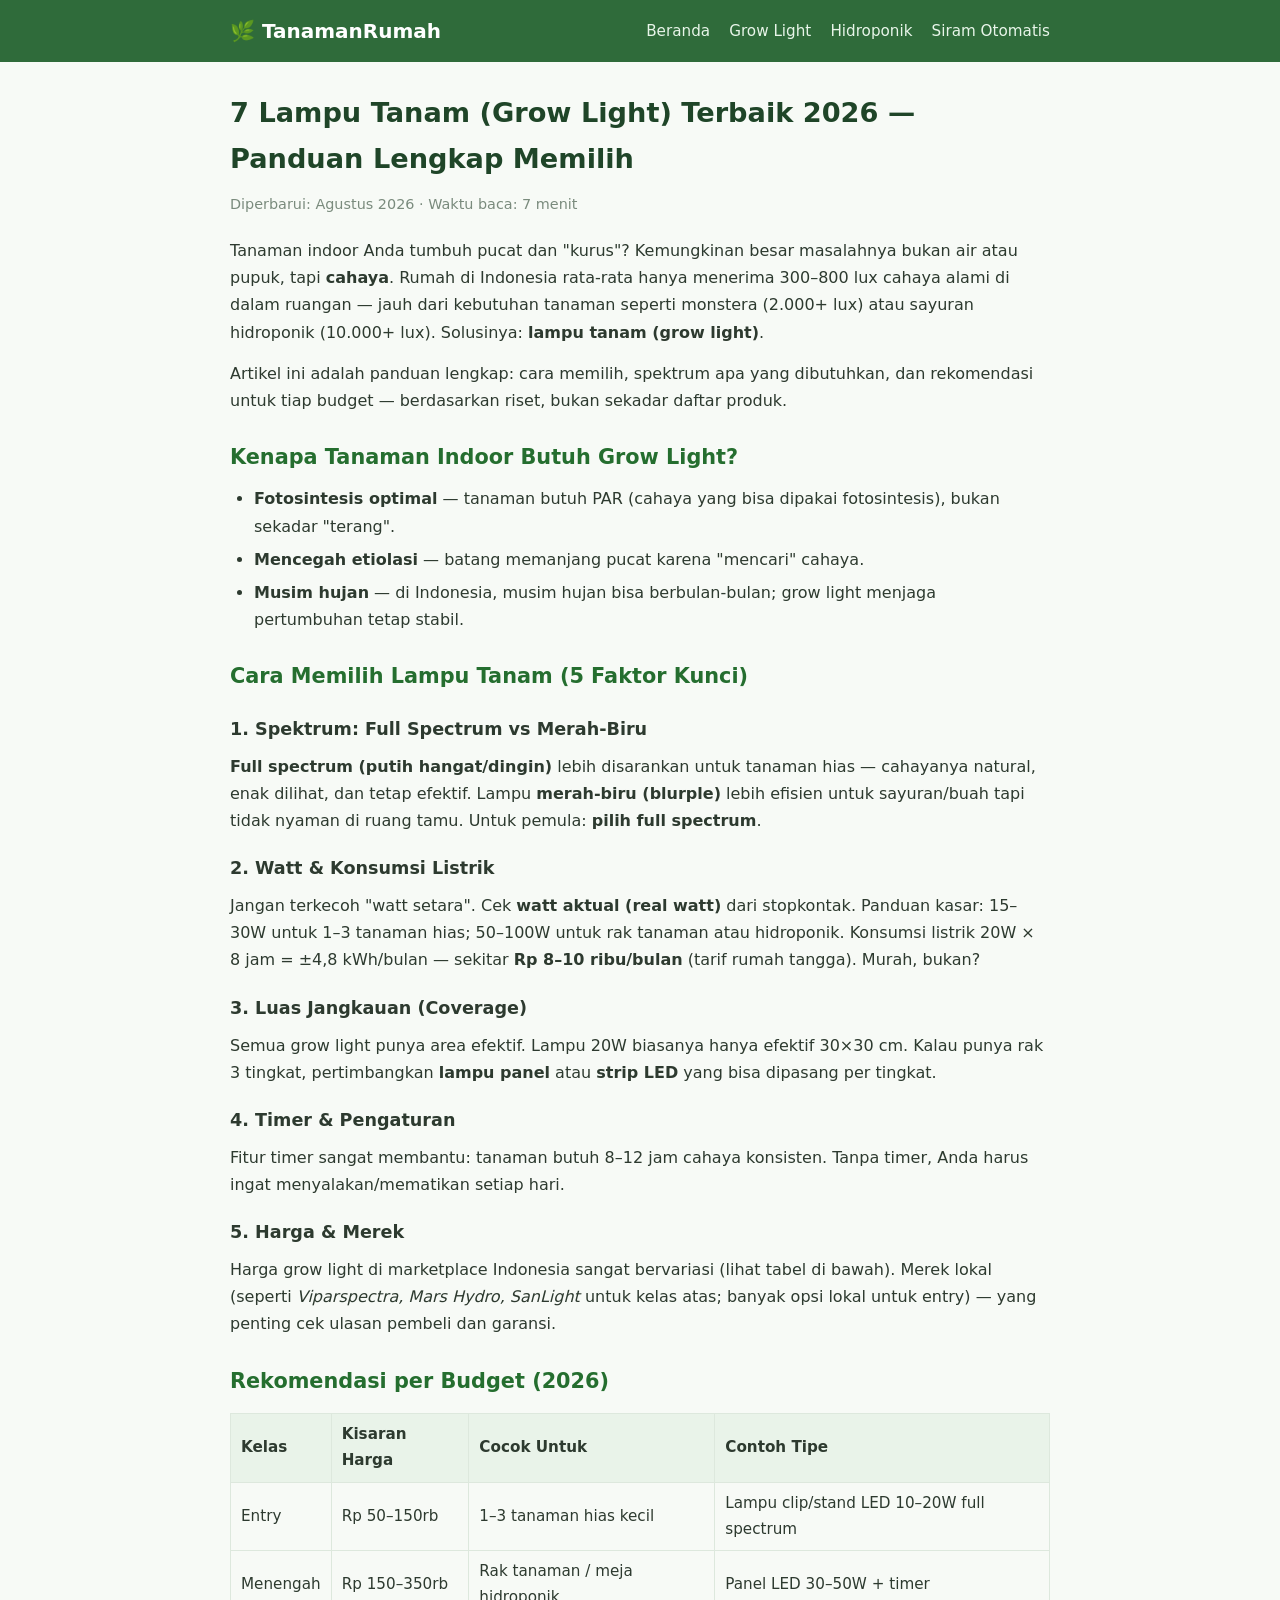
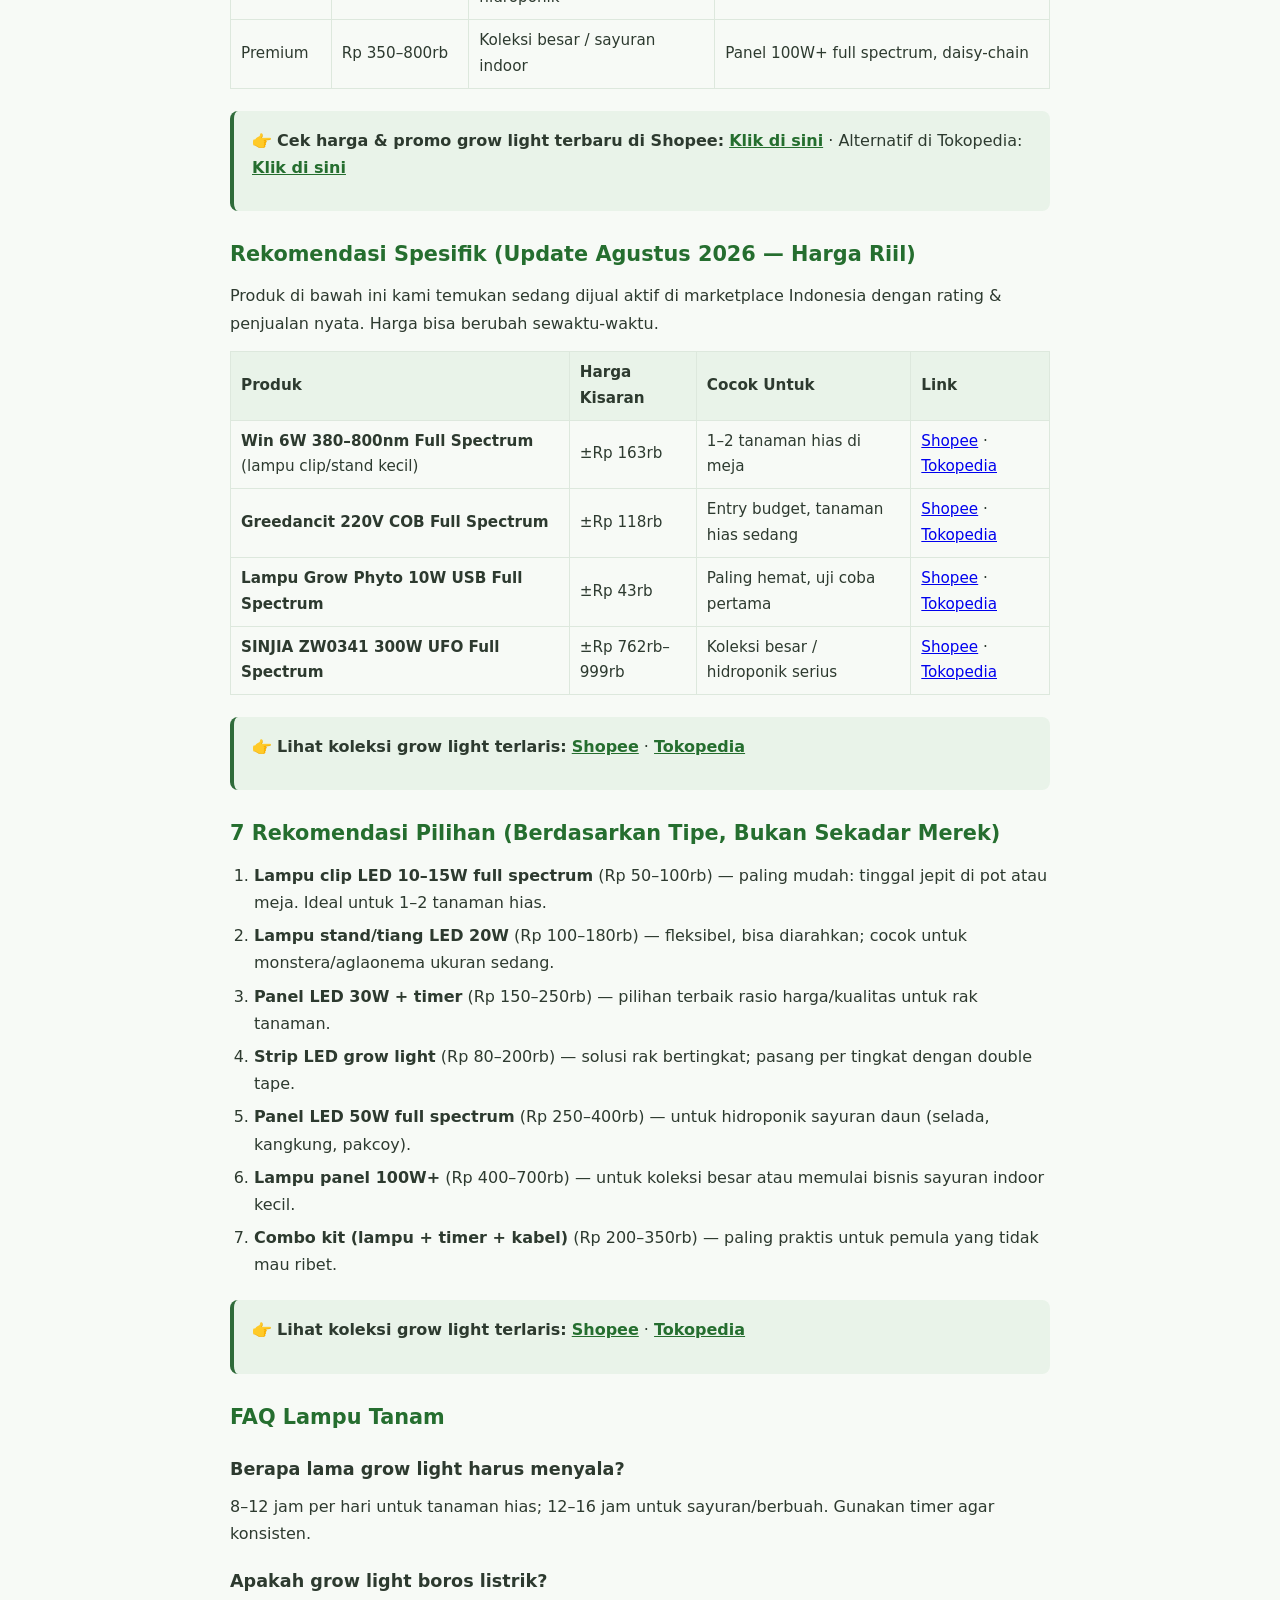
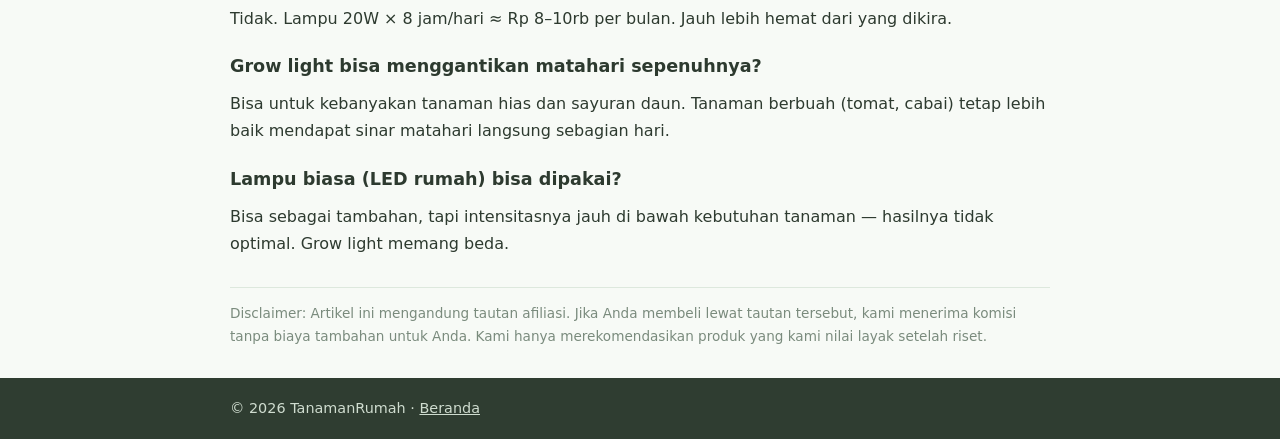
==== artikel/lampu-tanam-terbaik-2026.html @ 8b7bfa85 "Deploy situs TanamanRumah via API (3 artikel + link affiliate)" ====
<!DOCTYPE html>
<html lang="id">
<head>
<meta charset="UTF-8">
<meta name="viewport" content="width=device-width, initial-scale=1.0">
<title>7 Lampu Tanam (Grow Light) Terbaik 2026 — Panduan Lengkap Memilih</title>
<meta name="description" content="Panduan memilih lampu tanam (grow light) untuk tanaman indoor: spektrum, watt, luas jangkauan, plus rekomendasi untuk tiap budget 2026.">
<link rel="stylesheet" href="../css/style.css">
</head>
<body>
<header>
  <div class="container header-inner">
    <a href="../index.html" class="logo">🌿 TanamanRumah</a>
    <nav>
      <a href="../index.html">Beranda</a>
      <a href="lampu-tanam-terbaik-2026.html">Grow Light</a>
      <a href="kit-hidroponik-pemula.html">Hidroponik</a>
      <a href="alat-siram-otomatis.html">Siram Otomatis</a>
    </nav>
  </div>
</header>

<main class="container">
<article class="post">
<h1>7 Lampu Tanam (Grow Light) Terbaik 2026 — Panduan Lengkap Memilih</h1>
<p class="meta">Diperbarui: Agustus 2026 · Waktu baca: 7 menit</p>

<p>Tanaman indoor Anda tumbuh pucat dan "kurus"? Kemungkinan besar masalahnya bukan air atau pupuk, tapi <strong>cahaya</strong>. Rumah di Indonesia rata-rata hanya menerima 300–800 lux cahaya alami di dalam ruangan — jauh dari kebutuhan tanaman seperti monstera (2.000+ lux) atau sayuran hidroponik (10.000+ lux). Solusinya: <strong>lampu tanam (grow light)</strong>.</p>

<p>Artikel ini adalah panduan lengkap: cara memilih, spektrum apa yang dibutuhkan, dan rekomendasi untuk tiap budget — berdasarkan riset, bukan sekadar daftar produk.</p>

<h2>Kenapa Tanaman Indoor Butuh Grow Light?</h2>
<ul>
  <li><strong>Fotosintesis optimal</strong> — tanaman butuh PAR (cahaya yang bisa dipakai fotosintesis), bukan sekadar "terang".</li>
  <li><strong>Mencegah etiolasi</strong> — batang memanjang pucat karena "mencari" cahaya.</li>
  <li><strong>Musim hujan</strong> — di Indonesia, musim hujan bisa berbulan-bulan; grow light menjaga pertumbuhan tetap stabil.</li>
</ul>

<h2>Cara Memilih Lampu Tanam (5 Faktor Kunci)</h2>

<h3>1. Spektrum: Full Spectrum vs Merah-Biru</h3>
<p><strong>Full spectrum (putih hangat/dingin)</strong> lebih disarankan untuk tanaman hias — cahayanya natural, enak dilihat, dan tetap efektif. Lampu <strong>merah-biru (blurple)</strong> lebih efisien untuk sayuran/buah tapi tidak nyaman di ruang tamu. Untuk pemula: <strong>pilih full spectrum</strong>.</p>

<h3>2. Watt & Konsumsi Listrik</h3>
<p>Jangan terkecoh "watt setara". Cek <strong>watt aktual (real watt)</strong> dari stopkontak. Panduan kasar: 15–30W untuk 1–3 tanaman hias; 50–100W untuk rak tanaman atau hidroponik. Konsumsi listrik 20W × 8 jam = ±4,8 kWh/bulan — sekitar <strong>Rp 8–10 ribu/bulan</strong> (tarif rumah tangga). Murah, bukan?</p>

<h3>3. Luas Jangkauan (Coverage)</h3>
<p>Semua grow light punya area efektif. Lampu 20W biasanya hanya efektif 30×30 cm. Kalau punya rak 3 tingkat, pertimbangkan <strong>lampu panel</strong> atau <strong>strip LED</strong> yang bisa dipasang per tingkat.</p>

<h3>4. Timer & Pengaturan</h3>
<p>Fitur timer sangat membantu: tanaman butuh 8–12 jam cahaya konsisten. Tanpa timer, Anda harus ingat menyalakan/mematikan setiap hari.</p>

<h3>5. Harga & Merek</h3>
<p>Harga grow light di marketplace Indonesia sangat bervariasi (lihat tabel di bawah). Merek lokal (seperti <em>Viparspectra, Mars Hydro, SanLight</em> untuk kelas atas; banyak opsi lokal untuk entry) — yang penting cek ulasan pembeli dan garansi.</p>

<h2>Rekomendasi per Budget (2026)</h2>

<table>
  <tr><th>Kelas</th><th>Kisaran Harga</th><th>Cocok Untuk</th><th>Contoh Tipe</th></tr>
  <tr><td>Entry</td><td>Rp 50–150rb</td><td>1–3 tanaman hias kecil</td><td>Lampu clip/stand LED 10–20W full spectrum</td></tr>
  <tr><td>Menengah</td><td>Rp 150–350rb</td><td>Rak tanaman / meja hidroponik</td><td>Panel LED 30–50W + timer</td></tr>
  <tr><td>Premium</td><td>Rp 350–800rb</td><td>Koleksi besar / sayuran indoor</td><td>Panel 100W+ full spectrum, daisy-chain</td></tr>
</table>

<div class="cta">
  <p>👉 <strong>Cek harga & promo grow light terbaru di Shopee:</strong>
  <a href="https://s.shopee.co.id/9zwc0CdXIO" rel="nofollow sponsored">Klik di sini</a>
  · Alternatif di Tokopedia:
  <a href="https://tokopedia.link/AFFILIATE-TOKOPEDIA-GROWLIGHT-1" rel="nofollow sponsored">Klik di sini</a></p>
</div>

<h2>Rekomendasi Spesifik (Update Agustus 2026 — Harga Riil)</h2>
<p>Produk di bawah ini kami temukan sedang dijual aktif di marketplace Indonesia dengan rating & penjualan nyata. Harga bisa berubah sewaktu-waktu.</p>

<table>
  <tr><th>Produk</th><th>Harga Kisaran</th><th>Cocok Untuk</th><th>Link</th></tr>
  <tr><td><strong>Win 6W 380–800nm Full Spectrum</strong> (lampu clip/stand kecil)</td><td>±Rp 163rb</td><td>1–2 tanaman hias di meja</td><td><a href="https://s.shopee.co.id/9zwc0CdXIO" rel="nofollow sponsored">Shopee</a> · <a href="https://tokopedia.link/AFFILIATE-TOKOPEDIA-GROWLIGHT-1" rel="nofollow sponsored">Tokopedia</a></td></tr>
  <tr><td><strong>Greedancit 220V COB Full Spectrum</strong></td><td>±Rp 118rb</td><td>Entry budget, tanaman hias sedang</td><td><a href="https://s.shopee.co.id/9zwc0CdXIO" rel="nofollow sponsored">Shopee</a> · <a href="https://tokopedia.link/AFFILIATE-TOKOPEDIA-GROWLIGHT-2" rel="nofollow sponsored">Tokopedia</a></td></tr>
  <tr><td><strong>Lampu Grow Phyto 10W USB Full Spectrum</strong></td><td>±Rp 43rb</td><td>Paling hemat, uji coba pertama</td><td><a href="https://s.shopee.co.id/AFFILIATE-SHOPEE-GROWLIGHT-3" rel="nofollow sponsored">Shopee</a> · <a href="https://tokopedia.link/AFFILIATE-TOKOPEDIA-GROWLIGHT-3" rel="nofollow sponsored">Tokopedia</a></td></tr>
  <tr><td><strong>SINJIA ZW0341 300W UFO Full Spectrum</strong></td><td>±Rp 762rb–999rb</td><td>Koleksi besar / hidroponik serius</td><td><a href="https://s.shopee.co.id/AFFILIATE-SHOPEE-GROWLIGHT-4" rel="nofollow sponsored">Shopee</a> · <a href="https://tokopedia.link/AFFILIATE-TOKOPEDIA-GROWLIGHT-4" rel="nofollow sponsored">Tokopedia</a></td></tr>
</table>

<div class="cta">
  <p>👉 <strong>Lihat koleksi grow light terlaris:</strong>
  <a href="https://s.shopee.co.id/9zwc0CdXIO" rel="nofollow sponsored">Shopee</a> ·
  <a href="https://tokopedia.link/AFFILIATE-TOKOPEDIA-GROWLIGHT-2" rel="nofollow sponsored">Tokopedia</a></p>
</div>

<h2>7 Rekomendasi Pilihan (Berdasarkan Tipe, Bukan Sekadar Merek)</h2>
<ol>
  <li><strong>Lampu clip LED 10–15W full spectrum</strong> (Rp 50–100rb) — paling mudah: tinggal jepit di pot atau meja. Ideal untuk 1–2 tanaman hias.</li>
  <li><strong>Lampu stand/tiang LED 20W</strong> (Rp 100–180rb) — fleksibel, bisa diarahkan; cocok untuk monstera/aglaonema ukuran sedang.</li>
  <li><strong>Panel LED 30W + timer</strong> (Rp 150–250rb) — pilihan terbaik rasio harga/kualitas untuk rak tanaman.</li>
  <li><strong>Strip LED grow light</strong> (Rp 80–200rb) — solusi rak bertingkat; pasang per tingkat dengan double tape.</li>
  <li><strong>Panel LED 50W full spectrum</strong> (Rp 250–400rb) — untuk hidroponik sayuran daun (selada, kangkung, pakcoy).</li>
  <li><strong>Lampu panel 100W+</strong> (Rp 400–700rb) — untuk koleksi besar atau memulai bisnis sayuran indoor kecil.</li>
  <li><strong>Combo kit (lampu + timer + kabel)</strong> (Rp 200–350rb) — paling praktis untuk pemula yang tidak mau ribet.</li>
</ol>

<div class="cta">
  <p>👉 <strong>Lihat koleksi grow light terlaris:</strong>
  <a href="https://s.shopee.co.id/9zwc0CdXIO" rel="nofollow sponsored">Shopee</a> ·
  <a href="https://tokopedia.link/AFFILIATE-TOKOPEDIA-GROWLIGHT-2" rel="nofollow sponsored">Tokopedia</a></p>
</div>

<h2>FAQ Lampu Tanam</h2>
<h3>Berapa lama grow light harus menyala?</h3>
<p>8–12 jam per hari untuk tanaman hias; 12–16 jam untuk sayuran/berbuah. Gunakan timer agar konsisten.</p>
<h3>Apakah grow light boros listrik?</h3>
<p>Tidak. Lampu 20W × 8 jam/hari ≈ Rp 8–10rb per bulan. Jauh lebih hemat dari yang dikira.</p>
<h3>Grow light bisa menggantikan matahari sepenuhnya?</h3>
<p>Bisa untuk kebanyakan tanaman hias dan sayuran daun. Tanaman berbuah (tomat, cabai) tetap lebih baik mendapat sinar matahari langsung sebagian hari.</p>
<h3>Lampu biasa (LED rumah) bisa dipakai?</h3>
<p>Bisa sebagai tambahan, tapi intensitasnya jauh di bawah kebutuhan tanaman — hasilnya tidak optimal. Grow light memang beda.</p>

<p class="afiliasi-disclaimer">Disclaimer: Artikel ini mengandung tautan afiliasi. Jika Anda membeli lewat tautan tersebut, kami menerima komisi tanpa biaya tambahan untuk Anda. Kami hanya merekomendasikan produk yang kami nilai layak setelah riset.</p>
</article>
</main>

<footer>
  <div class="container">
    <p>© 2026 TanamanRumah · <a href="../index.html" style="color:#cfdccf">Beranda</a></p>
  </div>
</footer>
</body>
</html>
---- css/style.css ----
/* TanamanRumah — tema sederhana, mobile-first */
* { margin: 0; padding: 0; box-sizing: border-box; }
body {
  font-family: 'Segoe UI', system-ui, -apple-system, sans-serif;
  line-height: 1.7;
  color: #2d3a2f;
  background: #f7faf6;
}
.container { max-width: 860px; margin: 0 auto; padding: 0 20px; }

header { background: #2f6b3a; color: #fff; padding: 14px 0; position: sticky; top: 0; z-index: 10; }
.header-inner { display: flex; justify-content: space-between; align-items: center; flex-wrap: wrap; gap: 8px; }
.logo { color: #fff; font-weight: 700; font-size: 1.25rem; text-decoration: none; }
nav a { color: #e8f5e9; text-decoration: none; margin-left: 14px; font-size: 0.95rem; }
nav a:hover { text-decoration: underline; }

.hero { padding: 48px 0 28px; }
.hero h1 { font-size: 2rem; margin-bottom: 12px; color: #1f4528; }
.hero p { font-size: 1.05rem; color: #4a5b4d; }

.artikel-list { padding: 12px 0 32px; }
.artikel-list h2 { font-size: 1.4rem; margin-bottom: 16px; color: #1f4528; }
.kartu {
  background: #fff; border: 1px solid #dde8dd; border-radius: 10px;
  padding: 18px 20px; margin-bottom: 16px;
}
.kartu h3 { margin-bottom: 6px; }
.kartu h3 a { color: #256e2f; text-decoration: none; }
.kartu h3 a:hover { text-decoration: underline; }
.kartu p { color: #526054; font-size: 0.98rem; }

.tentang { background: #e9f3e9; border-radius: 10px; padding: 20px; margin-bottom: 32px; }
.tentang h2 { font-size: 1.2rem; color: #1f4528; margin-bottom: 8px; }

article.post h1 { font-size: 1.7rem; margin: 28px 0 10px; color: #1f4528; }
article.post .meta { color: #7a8b7d; font-size: 0.9rem; margin-bottom: 20px; }
article.post h2 { font-size: 1.3rem; margin: 26px 0 10px; color: #256e2f; }
article.post h3 { font-size: 1.1rem; margin: 20px 0 8px; color: #2d3a2f; }
article.post p { margin-bottom: 14px; }
article.post ul, article.post ol { margin: 0 0 14px 24px; }
article.post li { margin-bottom: 6px; }
article.post img { max-width: 100%; border-radius: 8px; }
article.post table { width: 100%; border-collapse: collapse; margin: 14px 0; font-size: 0.95rem; }
article.post th, article.post td { border: 1px solid #dde8dd; padding: 8px 10px; text-align: left; }
article.post th { background: #e9f3e9; }

.cta {
  background: #e9f3e9; border-left: 4px solid #2f6b3a; border-radius: 8px;
  padding: 16px 18px; margin: 22px 0;
}
.cta a { color: #256e2f; font-weight: 600; }

.afiliasi-disclaimer { font-size: 0.85rem; color: #7a8b7d; border-top: 1px solid #dde8dd; padding-top: 14px; margin-top: 30px; }

footer { background: #2f3d31; color: #cfdccf; padding: 18px 0; margin-top: 30px; font-size: 0.9rem; }
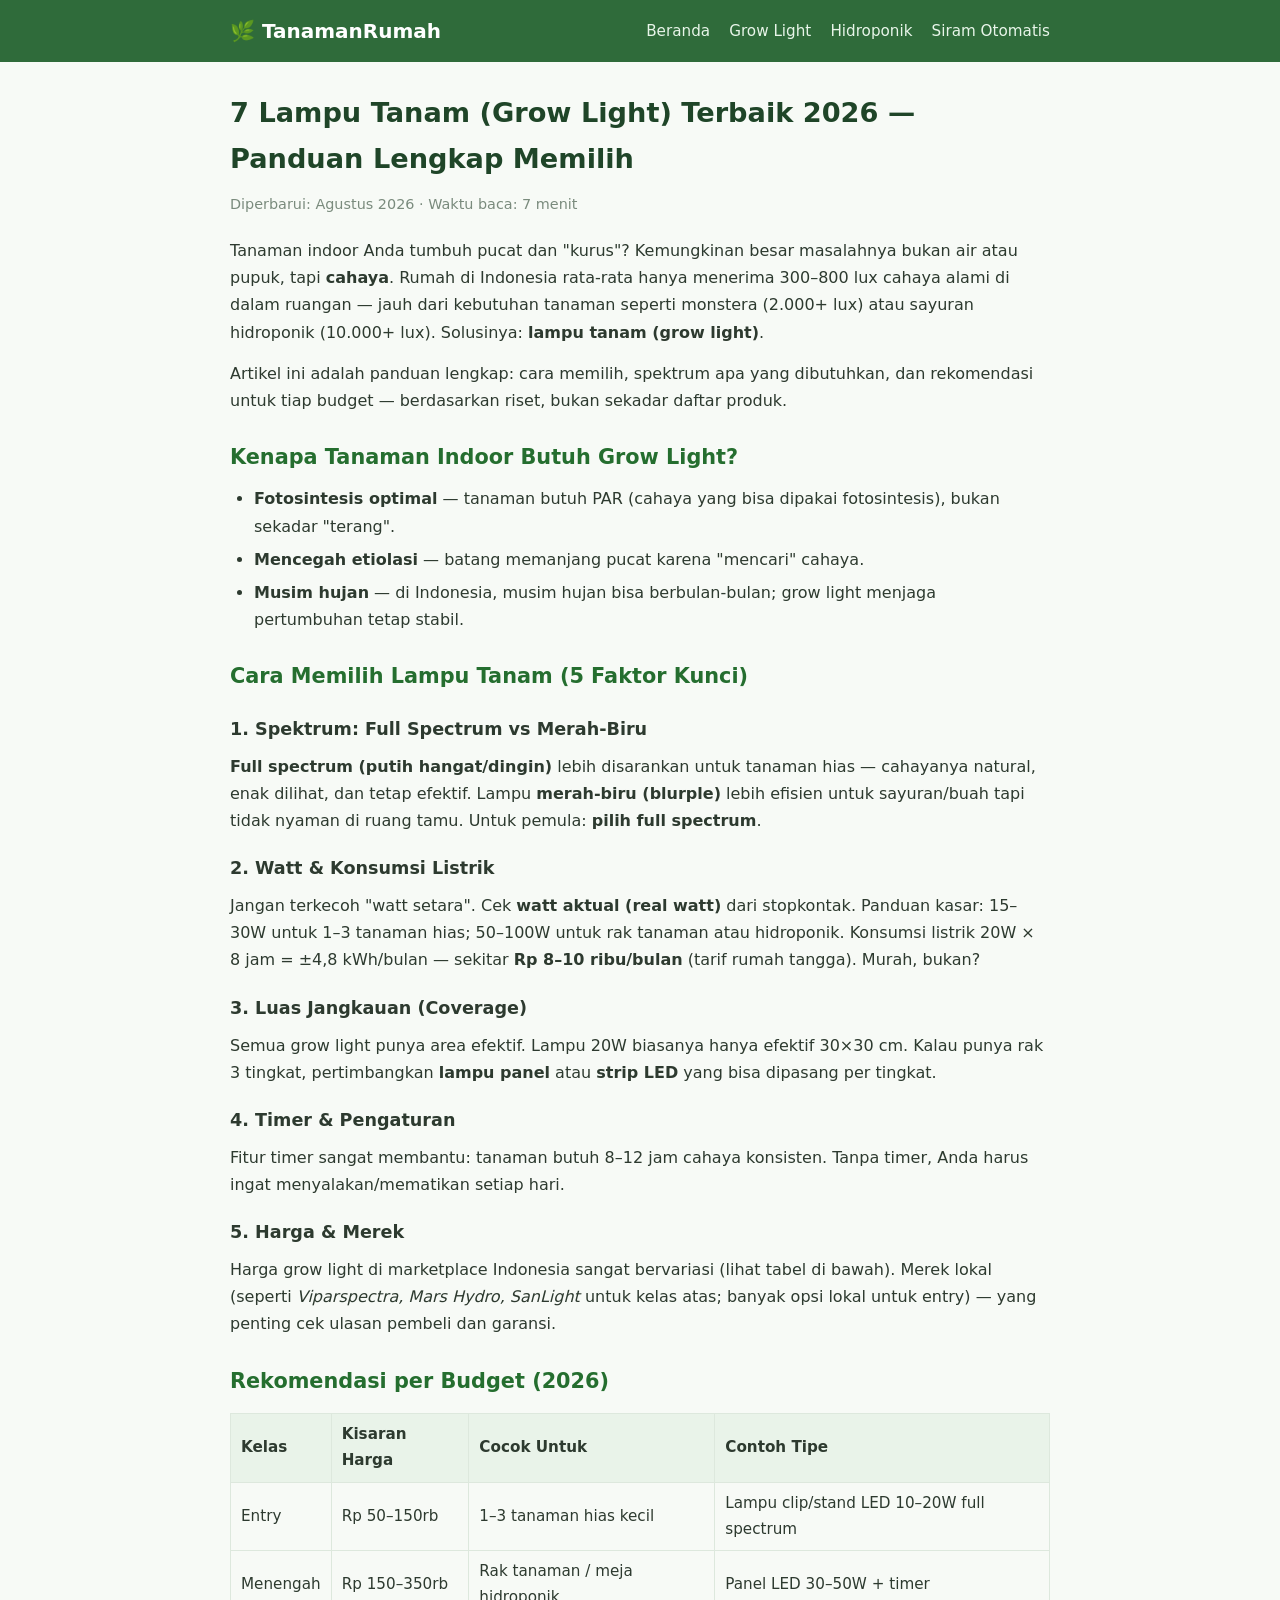
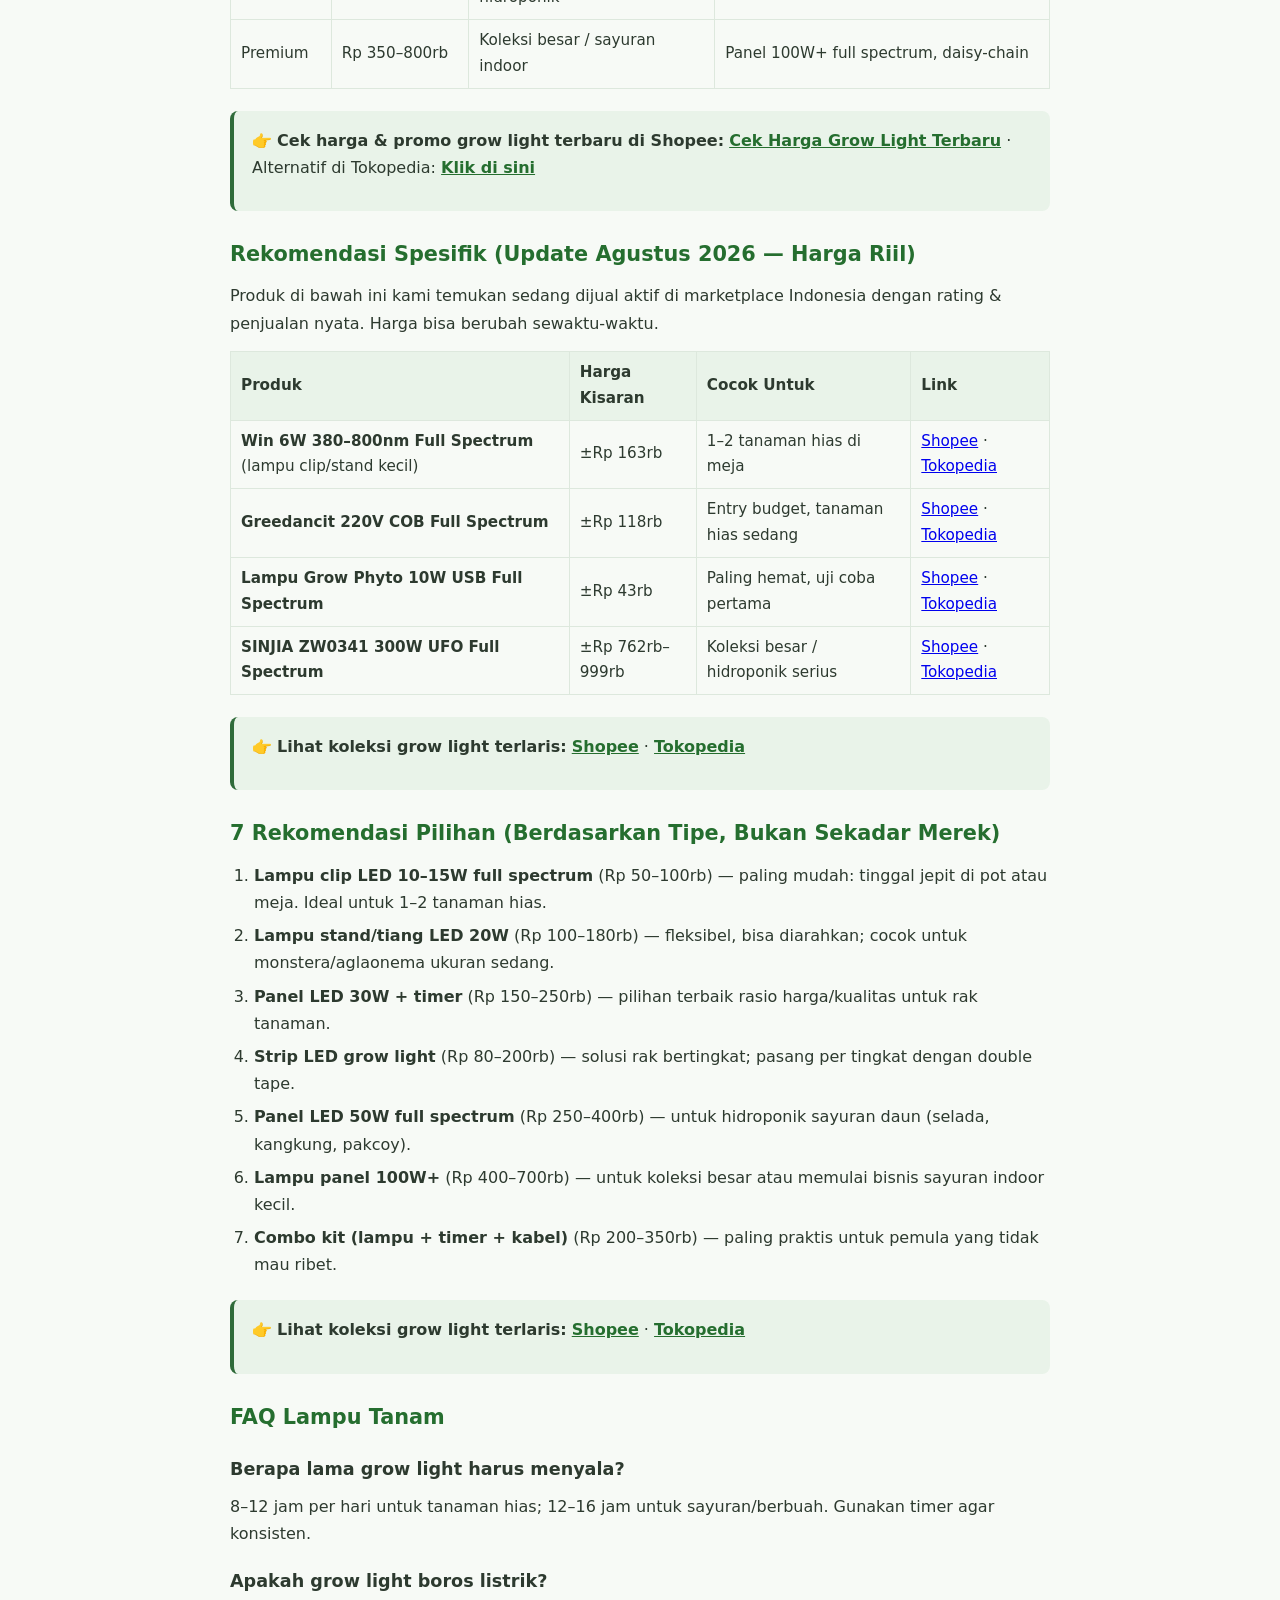
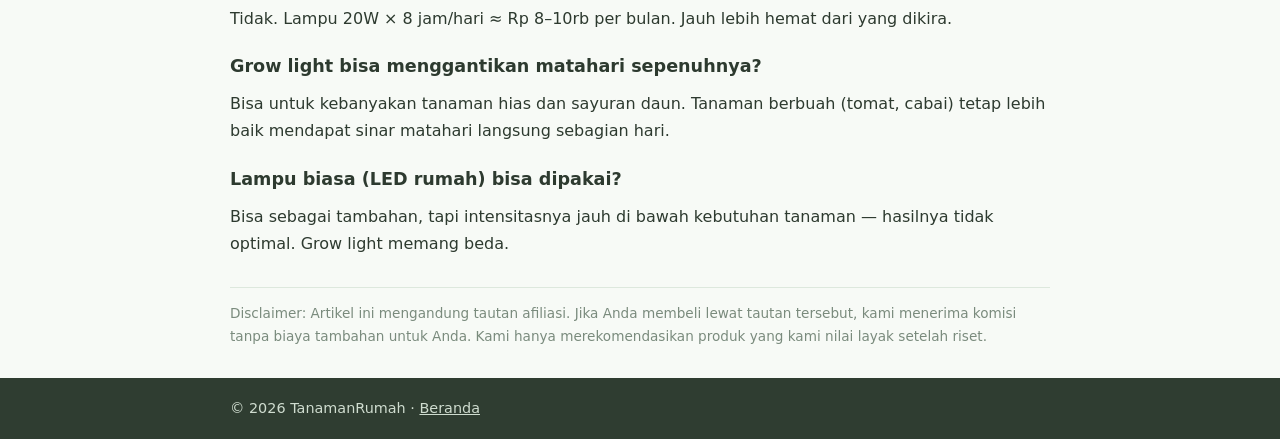
==== commit 150a035d: "Update situs (cron/otomatis)" ====
--- a/artikel/lampu-tanam-terbaik-2026.html
+++ b/artikel/lampu-tanam-terbaik-2026.html
@@ -64,7 +64,7 @@
 
 <div class="cta">
   <p>👉 <strong>Cek harga & promo grow light terbaru di Shopee:</strong>
-  <a href="https://s.shopee.co.id/9zwc0CdXIO" rel="nofollow sponsored">Klik di sini</a>
+  <a href="https://s.shopee.co.id/9zwc0CdXIO" rel="nofollow sponsored">Cek Harga Grow Light Terbaru</a>
   · Alternatif di Tokopedia:
   <a href="https://tokopedia.link/AFFILIATE-TOKOPEDIA-GROWLIGHT-1" rel="nofollow sponsored">Klik di sini</a></p>
 </div>
--- a/css/style.css
+++ b/css/style.css
@@ -17,6 +17,12 @@
 .hero { padding: 48px 0 28px; }
 .hero h1 { font-size: 2rem; margin-bottom: 12px; color: #1f4528; }
 .hero p { font-size: 1.05rem; color: #4a5b4d; }
+.hero-cta { margin-top: 18px; }
+.btn {
+  display: inline-block; background: #2f6b3a; color: #fff; text-decoration: none;
+  padding: 12px 22px; border-radius: 8px; font-weight: 600;
+}
+.btn:hover { background: #256e2f; }
 
 .artikel-list { padding: 12px 0 32px; }
 .artikel-list h2 { font-size: 1.4rem; margin-bottom: 16px; color: #1f4528; }
